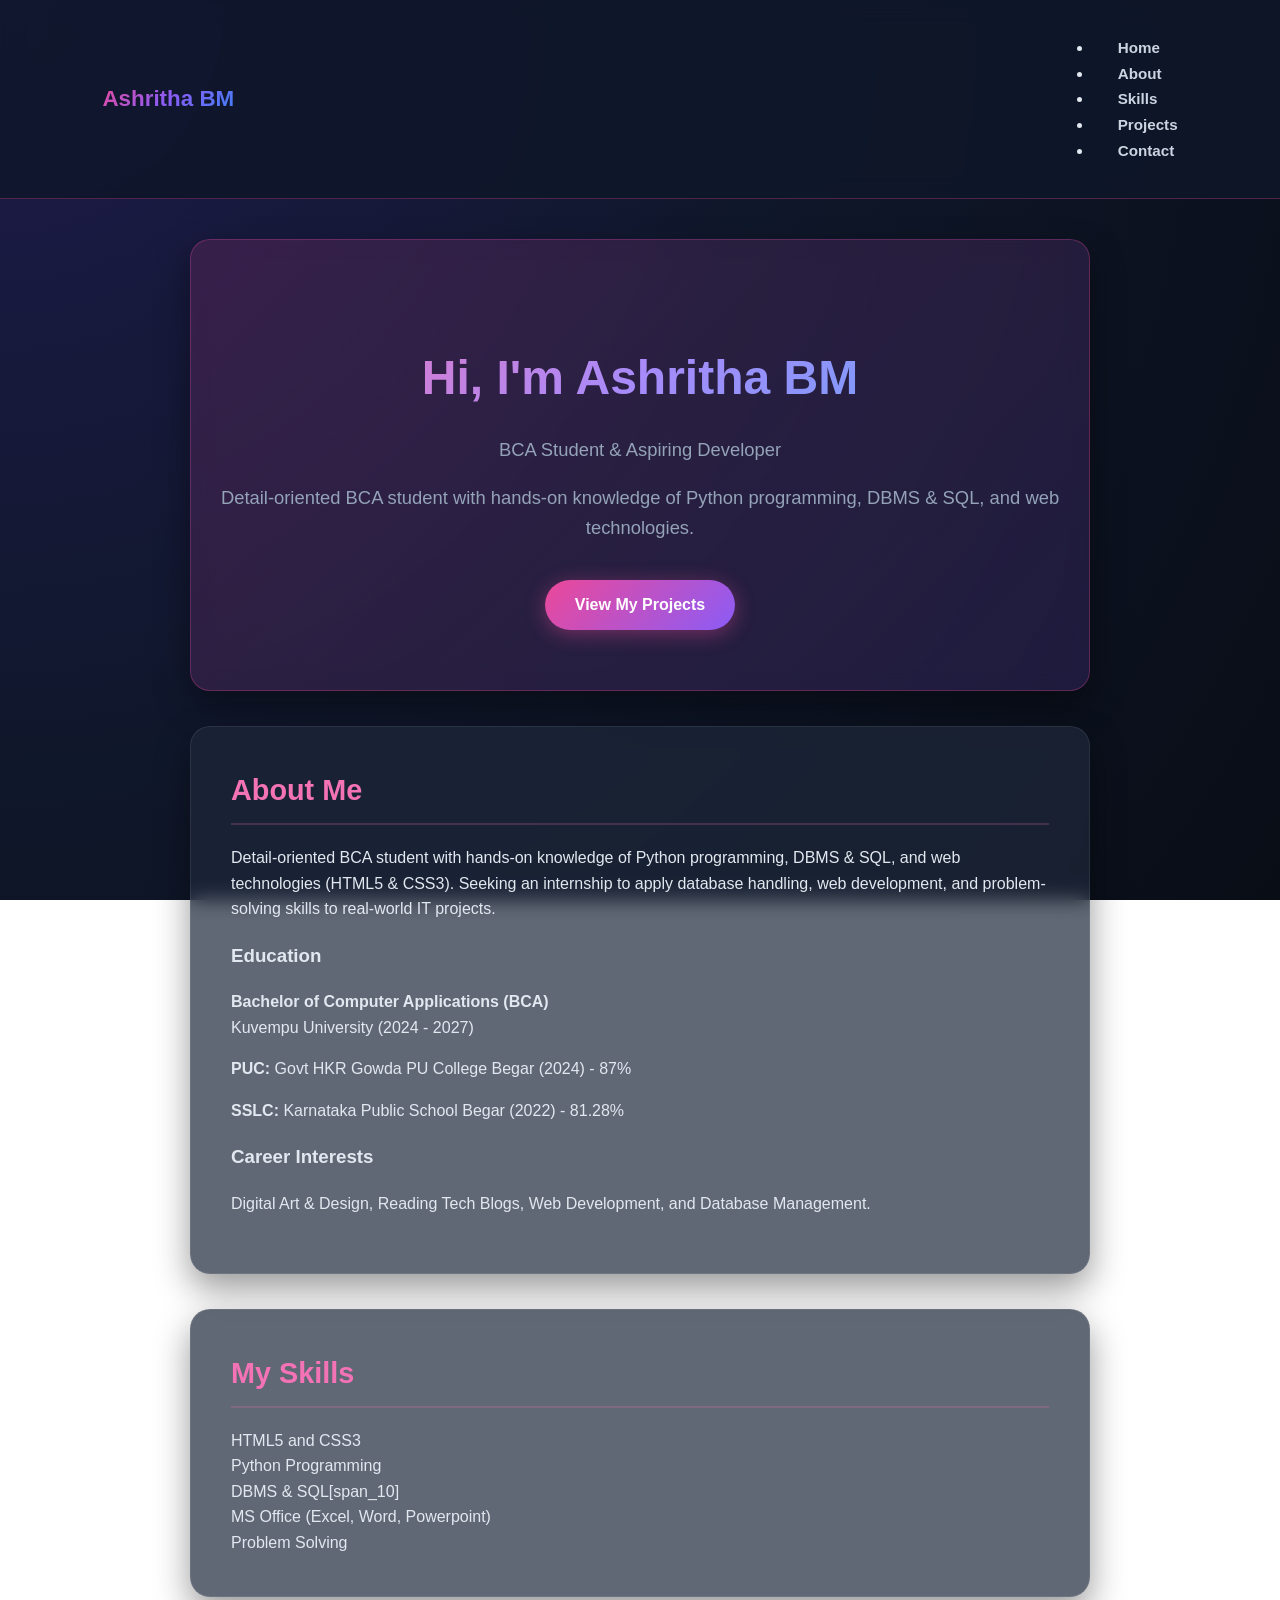
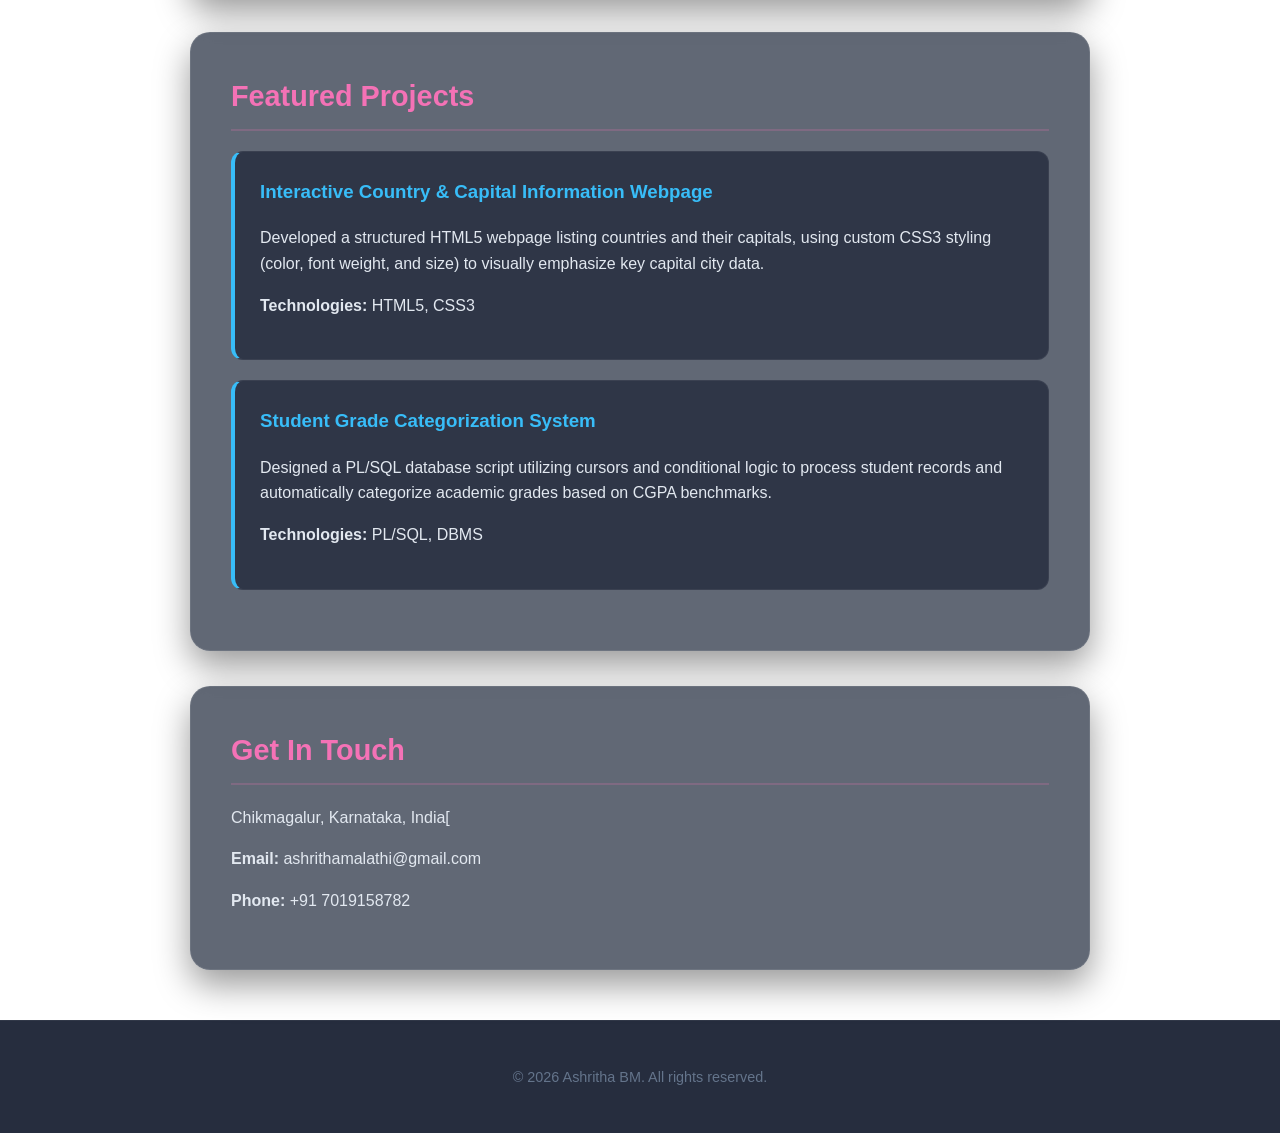
==== index.html @ 9f325074 "Add files via upload" ====
<!DOCTYPE html>
<html lang="en">
<head>
    <meta charset="UTF-8">
    <meta name="viewport" content="width=device-width, initial-scale=1.0">
    <title>Ashritha BM - Portfolio</title>
    <link rel="stylesheet" href="style.css">
</head>
<body>

    <!-- 1. Header / Navigation -->
    <header>
        <div class="logo">Ashritha BM</div>
        <nav>
            <ul>
                <li><a href="#home">Home</a></li>
                <li><a href="#about">About</a></li>
                <li><a href="#skills">Skills</a></li>
                <li><a href="#projects">Projects</a></li>
                <li><a href="#contact">Contact</a></li>
            </ul>
        </nav>
    </header>

    <main>
        <!-- 2. Hero / Home Section -->
        <section id="home" class="hero">
            <div class="hero-content">
                <h1>Hi, I'm Ashritha BM</h1>
                <p class="role">BCA Student & Aspiring Developer</p>
                <p class="intro">Detail-oriented BCA student with hands-on knowledge of Python programming, DBMS & SQL, and web technologies.</p>
                <a href="#projects" class="btn">View My Projects</a>
            </div>
        </section>

        <!-- 3. About Me Section -->
        <section id="about" class="about">
            <h2>About Me</h2>
            <div class="about-container">
                <p>Detail-oriented BCA student with hands-on knowledge of Python programming, DBMS & SQL, and web technologies (HTML5 & CSS3). Seeking an internship to apply database handling, web development, and problem-solving skills to real-world IT projects.</p>
                <div class="about-details">
                    <div class="info-box">
                        <h3>Education</h3>
                        <p><strong>Bachelor of Computer Applications (BCA)</strong><br>Kuvempu University (2024 - 2027)</p>
                        <p><strong>PUC:</strong> Govt HKR Gowda PU College Begar (2024) - 87%</p>
                        <p><strong>SSLC:</strong> Karnataka Public School Begar (2022) - 81.28%</p>
                    </div>
                    <div class="info-box">
                        <h3>Career Interests</h3>
                        <p>Digital Art & Design, Reading Tech Blogs, Web Development, and Database Management.</p>
                    </div>
                </div>
            </div>
        </section>

        <!-- 4. Skills Section (At least 5 skills) -->
        <section id="skills" class="skills">
            <h2>My Skills</h2>
            <div class="skills-grid">
                <div class="skill-card">HTML5 and CSS3</div>
                <div class="skill-card">Python Programming</div>
                <div class="skill-card">DBMS & SQL[span_10]</div>
                <div class="skill-card">MS Office (Excel, Word, Powerpoint)</div>
                <div class="skill-card">Problem Solving</div>
            </div>
        </section>

        <!-- 5. Projects Section (At least 2 project cards) -->
        <section id="projects" class="projects">
            <h2>Featured Projects</h2>
            <div class="projects-grid">
                <article class="project-card">
                    <h3>Interactive Country & Capital Information Webpage</h3>
                    <p>Developed a structured HTML5 webpage listing countries and their capitals, using custom CSS3 styling (color, font weight, and size) to visually emphasize key capital city data.</p>
                    <p class="tech-used"><strong>Technologies:</strong> HTML5, CSS3</p>
                </article>
                <article class="project-card">
                    <h3>Student Grade Categorization System</h3>
                    <p>Designed a PL/SQL database script utilizing cursors and conditional logic to process student records and automatically categorize academic grades based on CGPA benchmarks.</p>
                    <p class="tech-used"><strong>Technologies:</strong> PL/SQL, DBMS</p>
                </article>
            </div>
        </section>

        <!-- 6. Contact Section -->
        <section id="contact" class="contact">
            <h2>Get In Touch</h2>
            <p>Chikmagalur, Karnataka, India[</p>
            <div class="contact-links">
                <p><strong>Email:</strong> ashrithamalathi@gmail.com</p>
                <p><strong>Phone:</strong> +91 7019158782</p>
            </div>
        </section>
    </main>

    <!-- 7. Footer -->
    <footer>
        <p>&copy; 2026 Ashritha BM. All rights reserved.</p>
    </footer>

</body>
</html>
---- style.css ----
/* General Styles */
body {
    font-family: 'Segoe UI', Tahoma, Geneva, Verdana, sans-serif;
    margin: 0;
    padding: 0;
    line-height: 1.6;
    color: #e2e8f0;
    background: radial-gradient(circle at top left, #1e1b4b, #0f172a, #090d16);
    background-attachment: fixed;
}

/* Header & Navigation */
header {
    background: rgba(15, 23, 42, 0.85);
    backdrop-filter: blur(12px);
    border-bottom: 1px solid rgba(236, 72, 153, 0.3);
    display: flex;
    justify-content: space-between;
    align-items: center;
    padding: 1.2rem 8%;
    position: sticky;
    top: 0;
    z-index: 100;
}

header .logo {
    font-size: 1.4rem;
    font-weight: 800;
    background: linear-gradient(135deg, #ec4899, #8b5cf6, #3b82f6);
    -webkit-background-clip: text;
    -webkit-text-fill-color: transparent;
}

nav a {
    color: #cbd5e1;
    text-decoration: none;
    margin-left: 25px;
    font-size: 0.95rem;
    font-weight: 600;
    transition: color 0.3s ease;
}

nav a:hover {
    color: #ec4899;
    text-shadow: 0 0 10px rgba(236, 72, 153, 0.6);
}

/* Main Sections */
main {
    max-width: 900px;
    margin: 40px auto;
    padding: 0 20px;
}

section {
    background: rgba(30, 41, 59, 0.7);
    backdrop-filter: blur(10px);
    border: 1px solid rgba(255, 255, 255, 0.08);
    margin-bottom: 35px;
    padding: 40px;
    border-radius: 20px;
    box-shadow: 0 15px 35px rgba(0, 0, 0, 0.4);
    transition: transform 0.3s ease, border-color 0.3s ease;
}

section:hover {
    transform: translateY(-4px);
    border-color: rgba(139, 92, 246, 0.5);
}

h2 {
    color: #f472b6;
    font-size: 1.8rem;
    margin-top: 0;
    margin-bottom: 20px;
    border-bottom: 2px solid rgba(244, 114, 182, 0.2);
    padding-bottom: 10px;
}

/* Hero Section */
.hero {
    text-align: center;
    background: linear-gradient(135deg, rgba(236, 72, 153, 0.15), rgba(139, 92, 246, 0.15));
    border: 1px solid rgba(236, 72, 153, 0.3);
    padding: 60px 20px;
}

.hero h1 {
    font-size: 3rem;
    margin-bottom: 15px;
    background: linear-gradient(135deg, #f472b6, #a78bfa, #60a5fa);
    -webkit-background-clip: text;
    -webkit-text-fill-color: transparent;
}

.hero p {
    color: #94a3b8;
    font-size: 1.15rem;
}

.hero .btn {
    display: inline-block;
    background: linear-gradient(135deg, #ec4899, #8b5cf6);
    color: white;
    padding: 12px 30px;
    text-decoration: none;
    border-radius: 30px;
    margin-top: 20px;
    font-weight: bold;
    box-shadow: 0 4px 20px rgba(236, 72, 153, 0.4);
    transition: transform 0.2s ease, box-shadow 0.2s ease;
}

.hero .btn:hover {
    transform: scale(1.05);
    box-shadow: 0 6px 25px rgba(139, 92, 246, 0.6);
}

/* Skills Chips */
.skills-container {
    display: flex;
    flex-wrap: wrap;
    gap: 12px;
    margin-top: 20px;
}

.skill-chip {
    background: rgba(139, 92, 246, 0.15);
    color: #c084fc;
    padding: 8px 18px;
    border-radius: 30px;
    font-size: 0.95rem;
    font-weight: 600;
    border: 1px solid rgba(139, 92, 246, 0.4);
    transition: all 0.3s ease;
}

.skill-chip:hover {
    background: #8b5cf6;
    color: white;
    box-shadow: 0 0 15px rgba(139, 92, 246, 0.8);
}

/* Projects Cards */
.project-card {
    background: rgba(15, 23, 42, 0.6);
    border-left: 4px solid #38bdf8;
    border-top: 1px solid rgba(255, 255, 255, 0.05);
    border-right: 1px solid rgba(255, 255, 255, 0.05);
    border-bottom: 1px solid rgba(255, 255, 255, 0.05);
    padding: 25px;
    margin-bottom: 20px;
    border-radius: 12px;
    transition: transform 0.2s ease;
}

.project-card:hover {
    transform: translateX(5px);
}

.project-card h3 {
    margin-top: 0;
    color: #38bdf8;
}

/* Contact List */
.contact-list {
    list-style: none;
    padding: 0;
}

.contact-list li {
    margin-bottom: 12px;
    font-size: 1.05rem;
    color: #cbd5e1;
}

.contact-list strong {
    color: #f472b6;
}

/* Footer */
footer {
    text-align: center;
    padding: 30px;
    background: rgba(15, 23, 42, 0.9);
    color: #64748b;
    font-size: 0.9rem;
    border-top: 1px solid rgba(255, 255, 255, 0.05);
    margin-top: 50px;
}
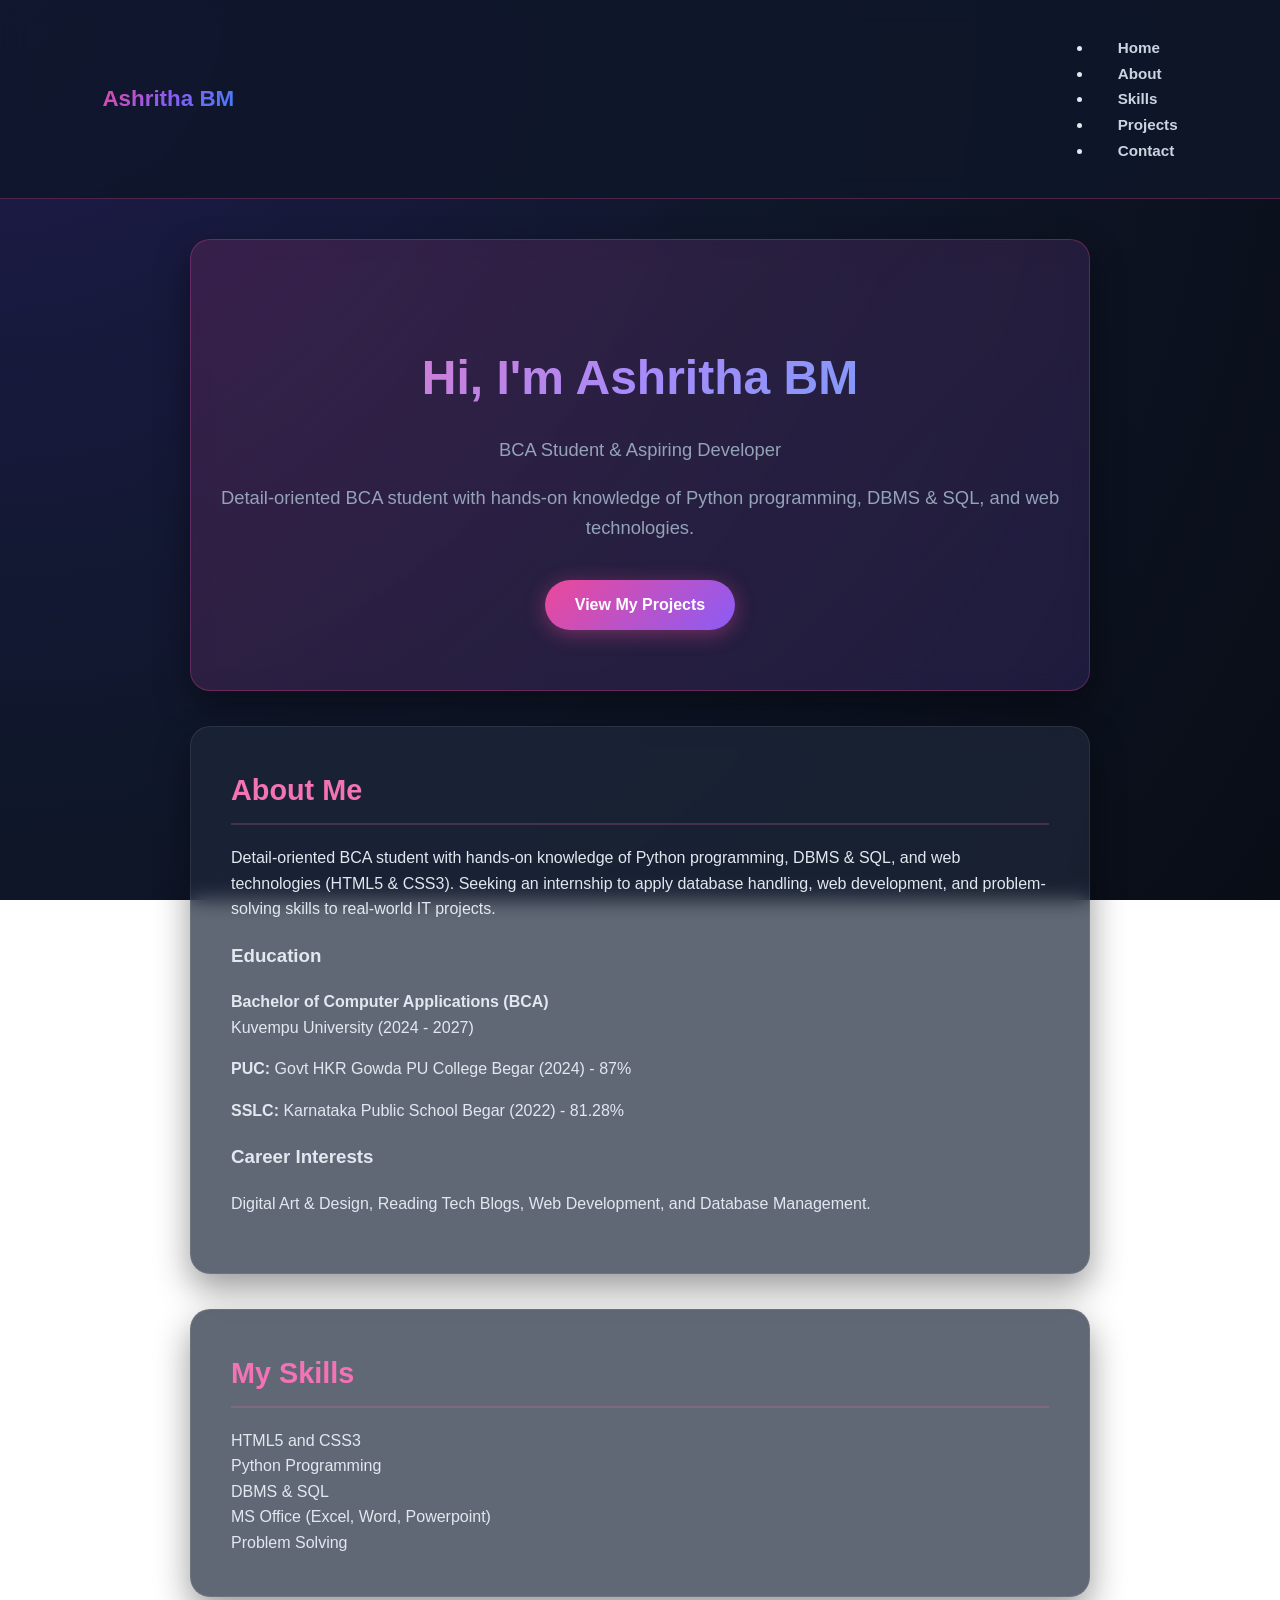
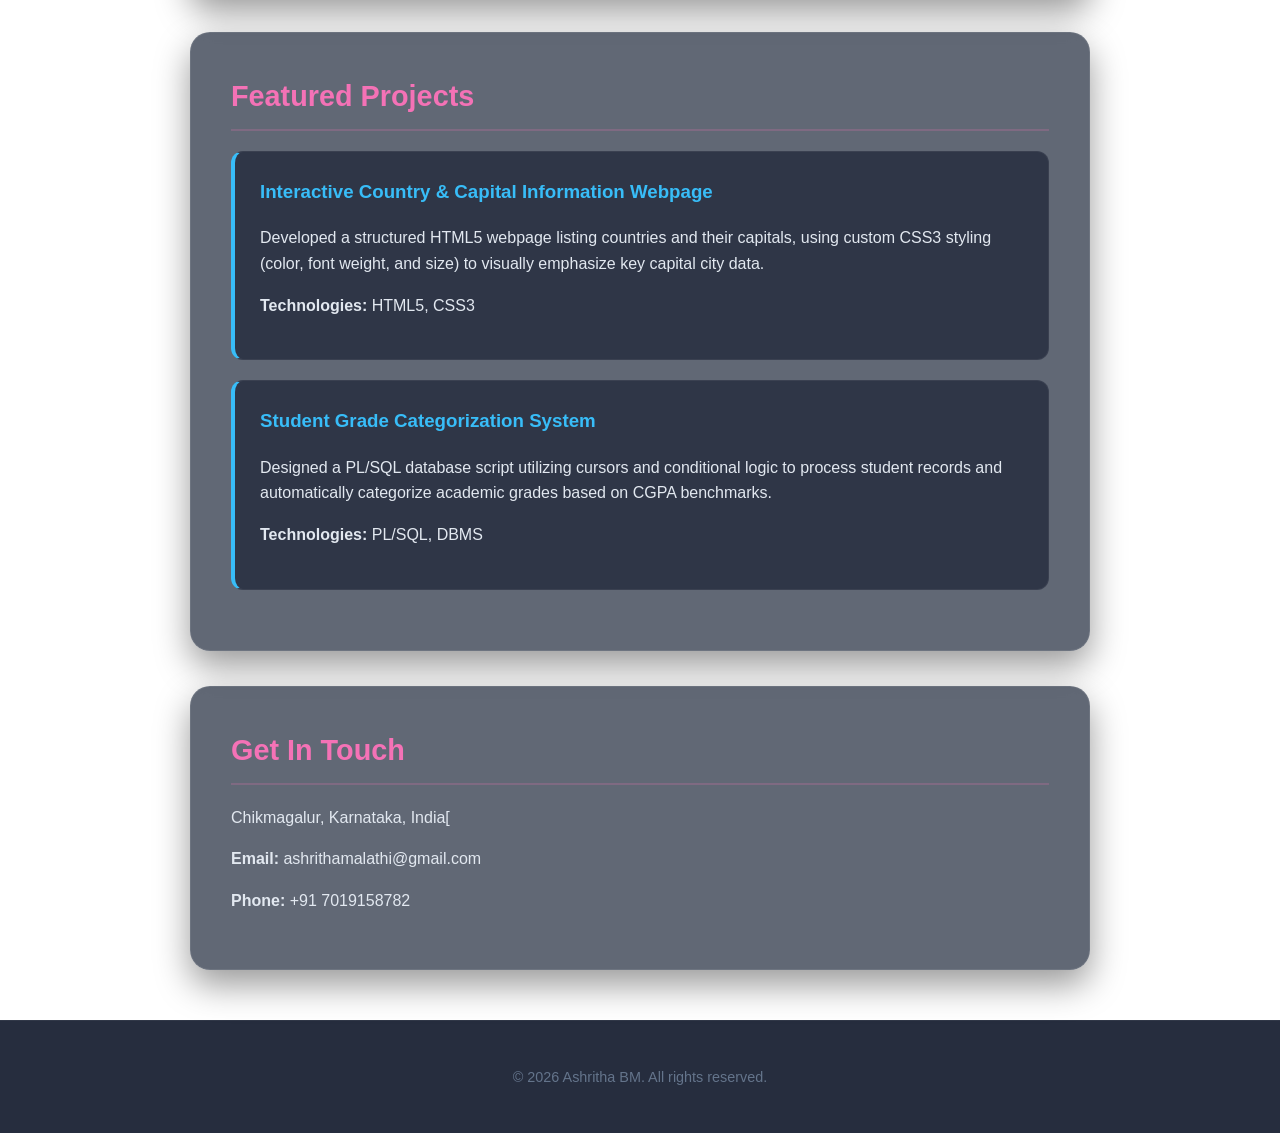
==== commit 593513d5: "Add files via upload" ====
--- a/index.html
+++ b/index.html
@@ -59,7 +59,7 @@
             <div class="skills-grid">
                 <div class="skill-card">HTML5 and CSS3</div>
                 <div class="skill-card">Python Programming</div>
-                <div class="skill-card">DBMS & SQL[span_10]</div>
+                <div class="skill-card">DBMS & SQL</div>
                 <div class="skill-card">MS Office (Excel, Word, Powerpoint)</div>
                 <div class="skill-card">Problem Solving</div>
             </div>
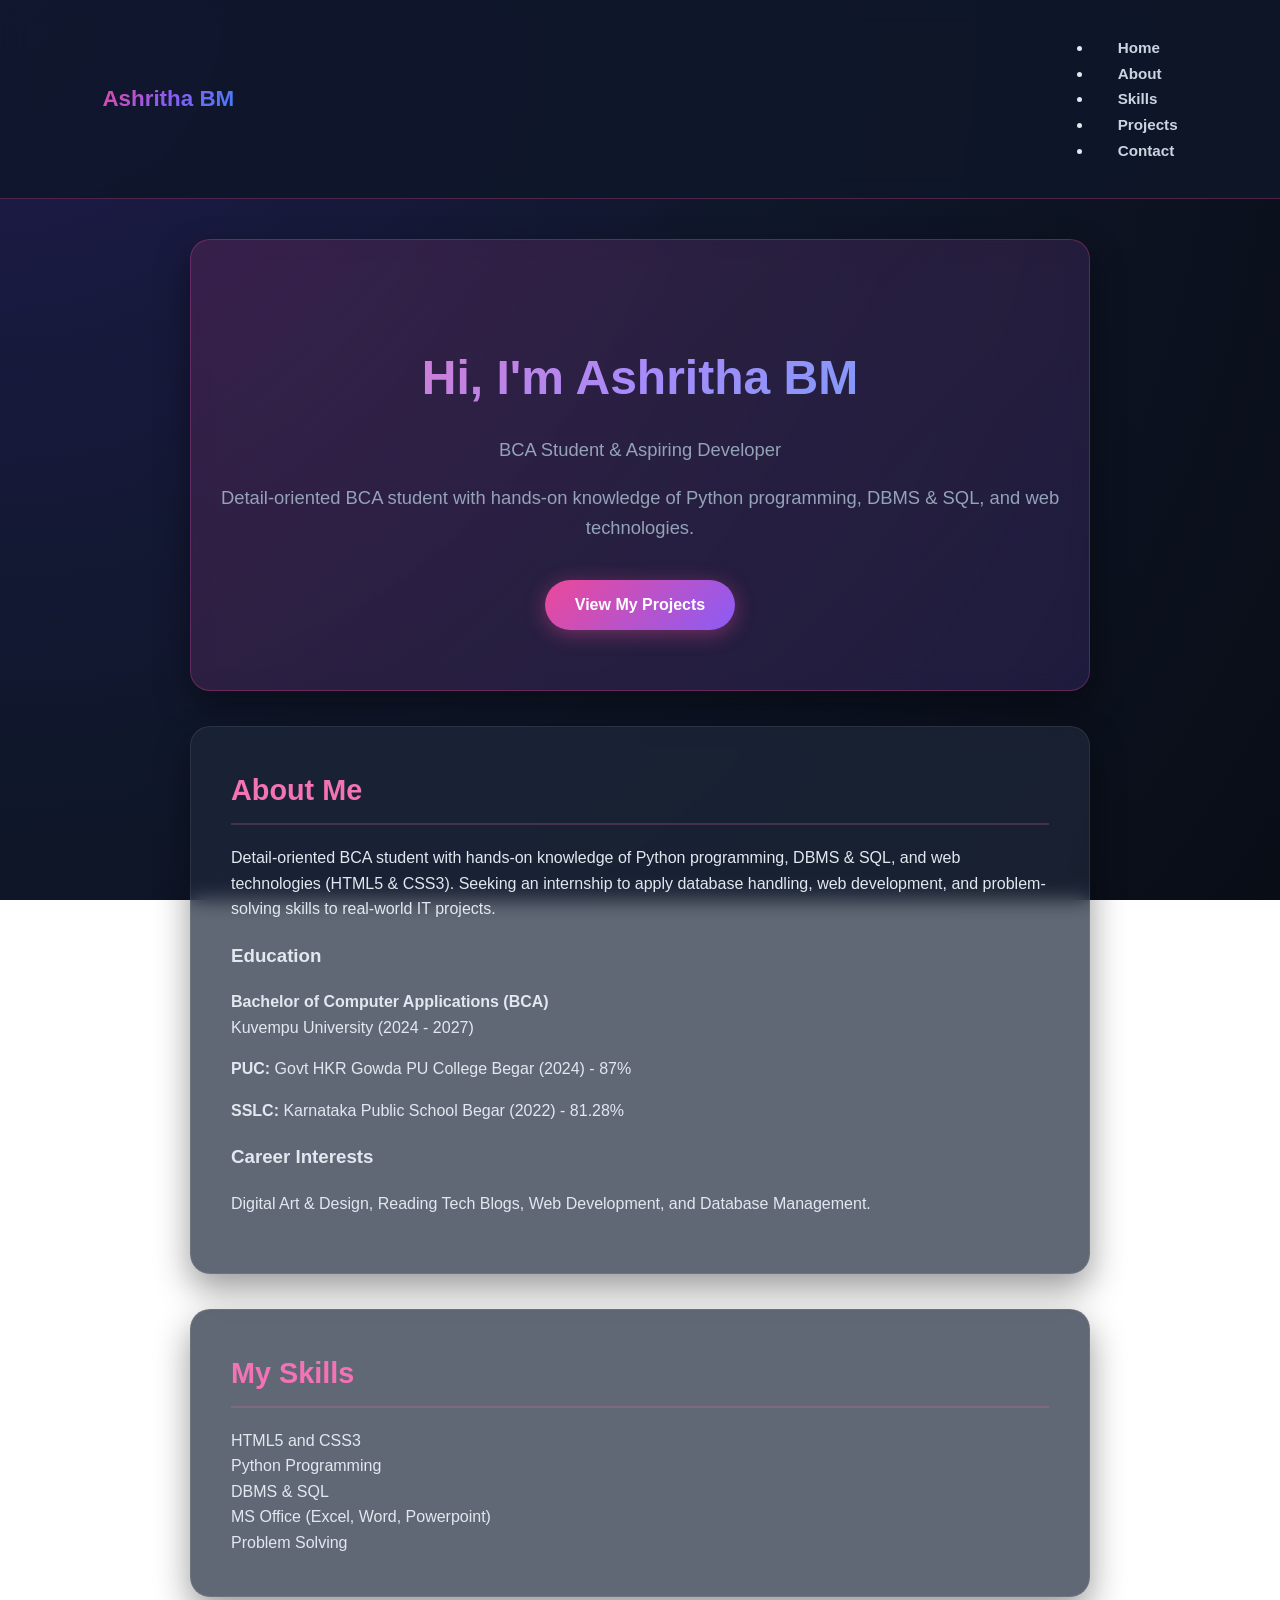
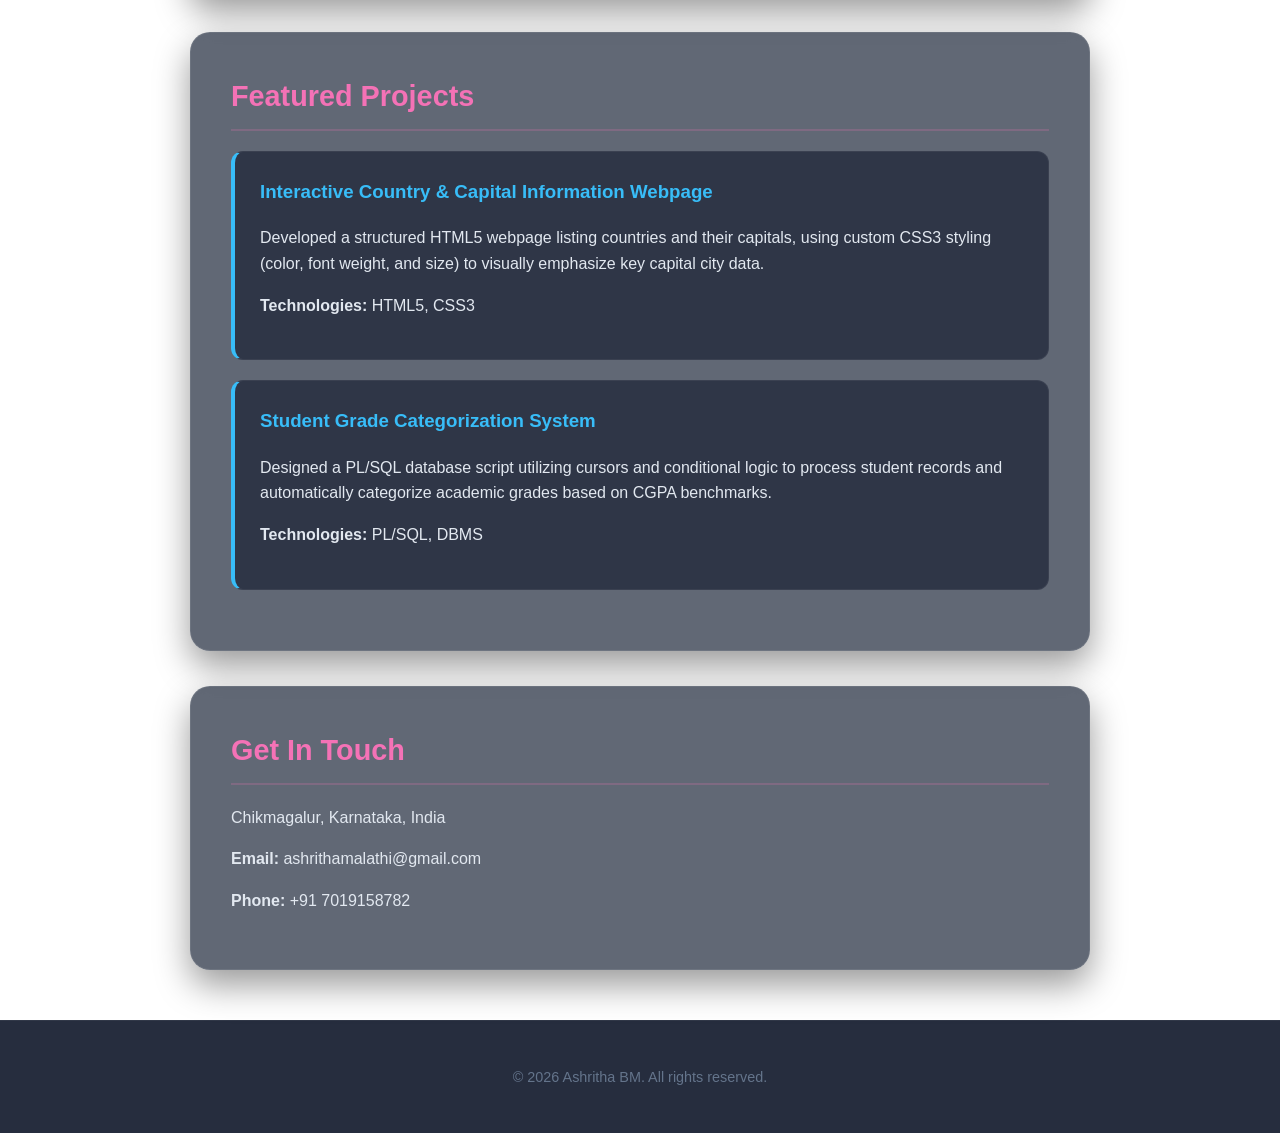
==== commit bf7c08c4: "Add files via upload" ====
--- a/index.html
+++ b/index.html
@@ -85,7 +85,7 @@
         <!-- 6. Contact Section -->
         <section id="contact" class="contact">
             <h2>Get In Touch</h2>
-            <p>Chikmagalur, Karnataka, India[</p>
+            <p>Chikmagalur, Karnataka, India</p>
             <div class="contact-links">
                 <p><strong>Email:</strong> ashrithamalathi@gmail.com</p>
                 <p><strong>Phone:</strong> +91 7019158782</p>
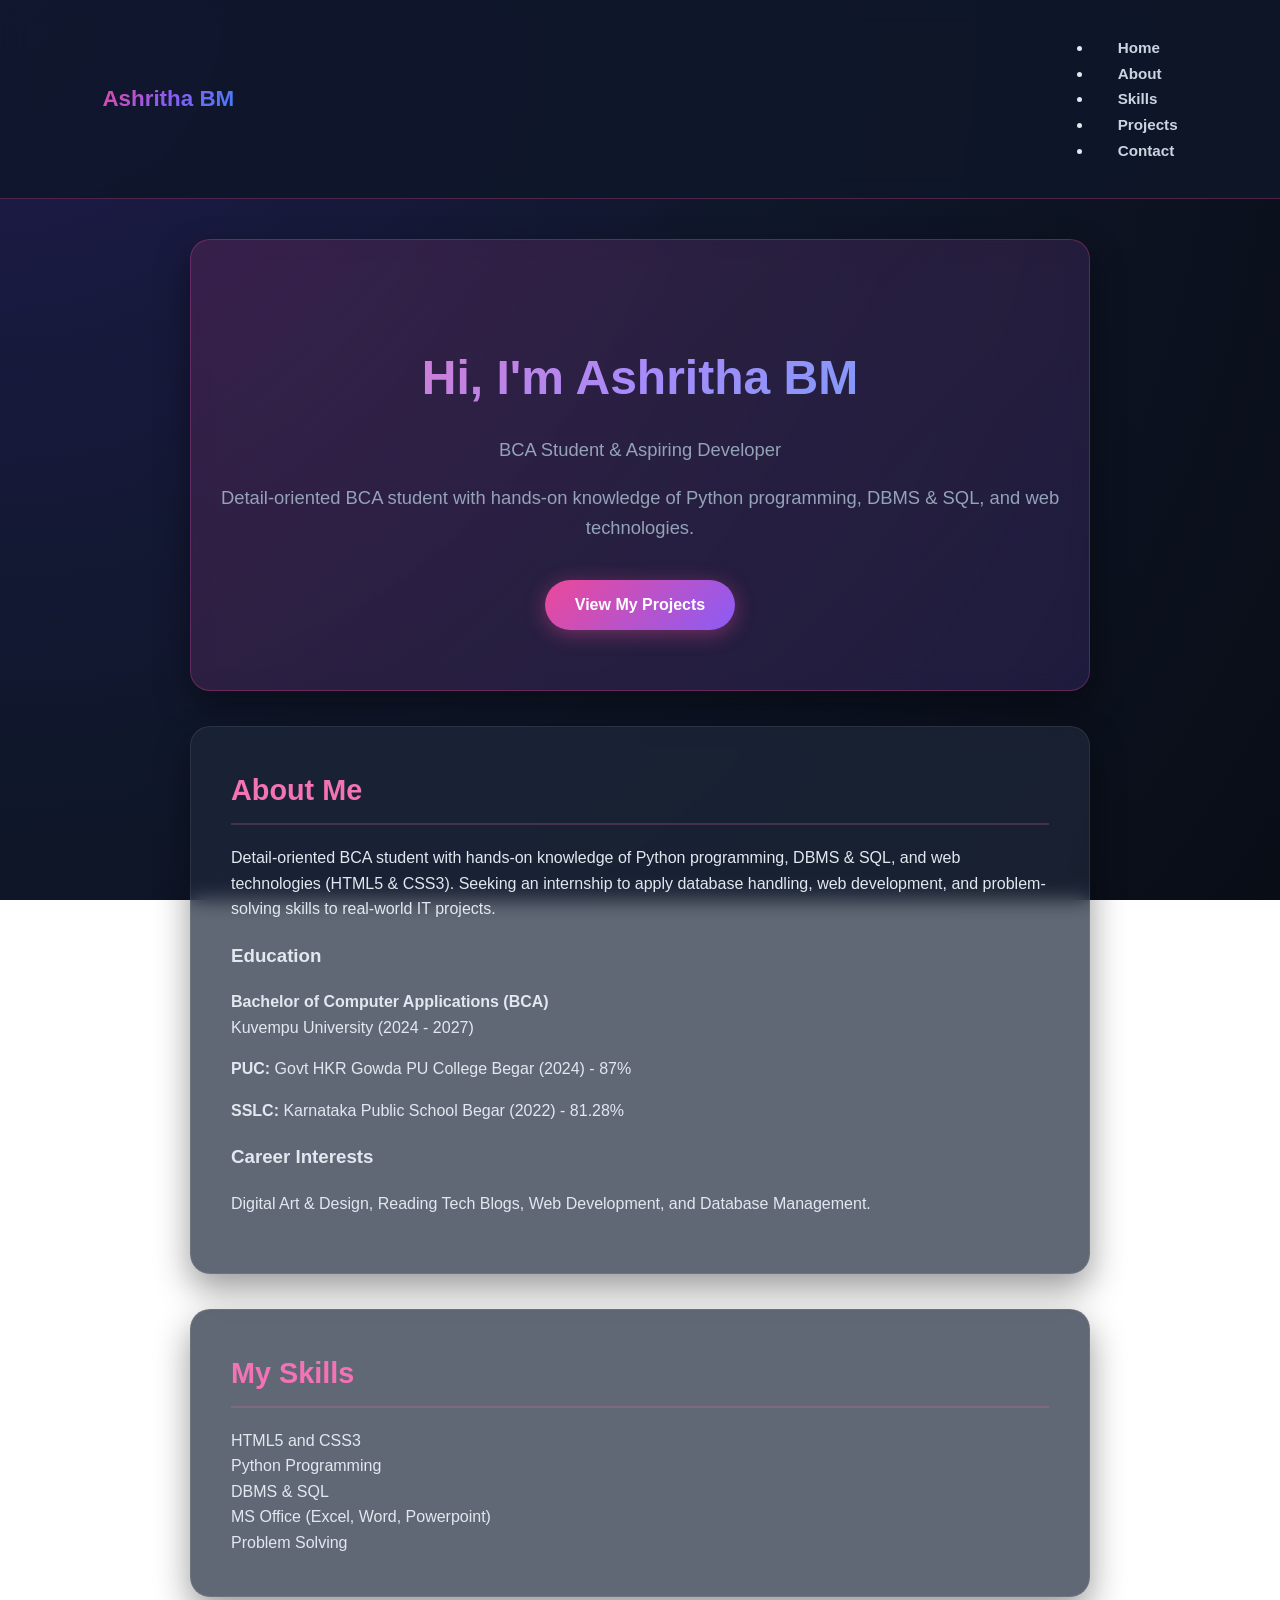
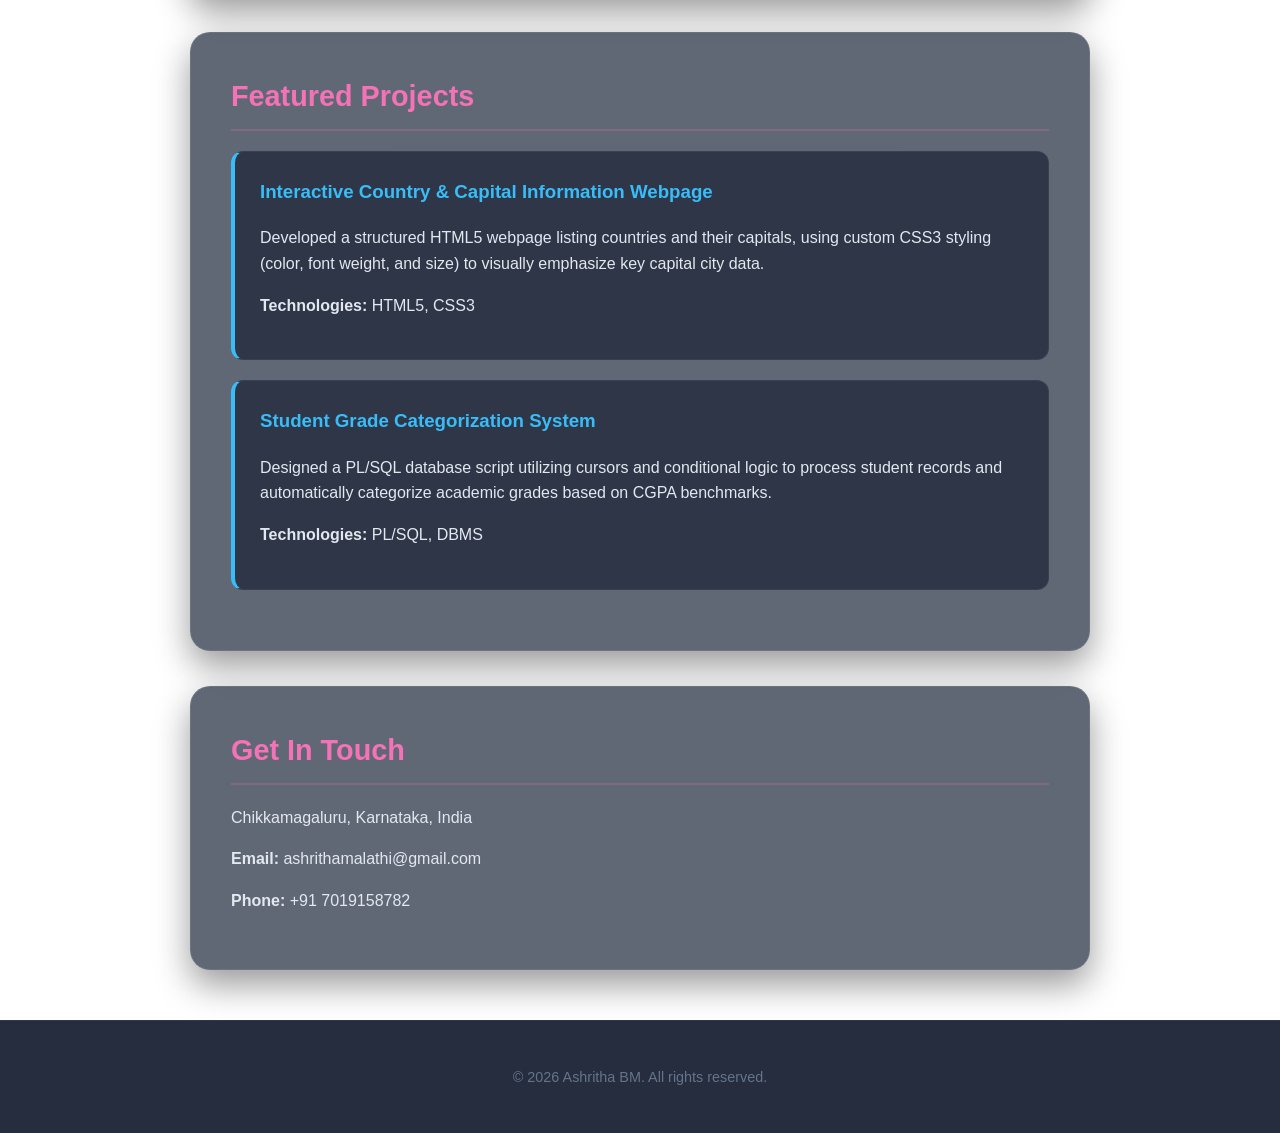
==== commit b3fdd159: "Add files via upload" ====
--- a/index.html
+++ b/index.html
@@ -85,7 +85,7 @@
         <!-- 6. Contact Section -->
         <section id="contact" class="contact">
             <h2>Get In Touch</h2>
-            <p>Chikmagalur, Karnataka, India</p>
+            <p>Chikkamagaluru, Karnataka, India</p>
             <div class="contact-links">
                 <p><strong>Email:</strong> ashrithamalathi@gmail.com</p>
                 <p><strong>Phone:</strong> +91 7019158782</p>
